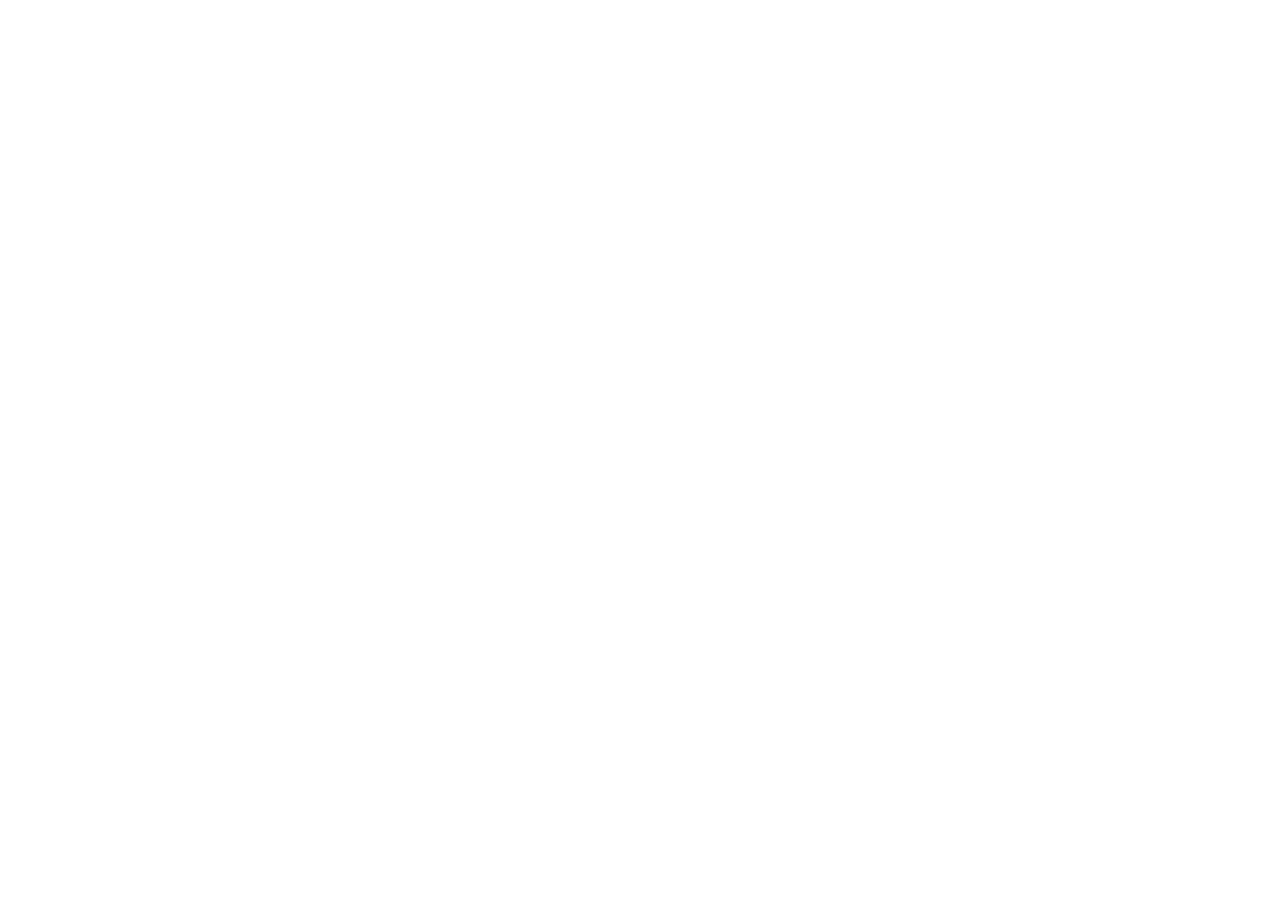
==== login.html @ 15aeef3e "pages edits" ====
<!DOCTYPE html>
<html lang="en">
  <head>
    <meta charset="UTF-8" />
    <meta name="viewport" content="width=device-width, initial-scale=1.0" />
    <meta http-equiv="X-UA-Compatible" content="ie=edge" />
    <title>Login</title>
  </head>
  <body></body>
</html>
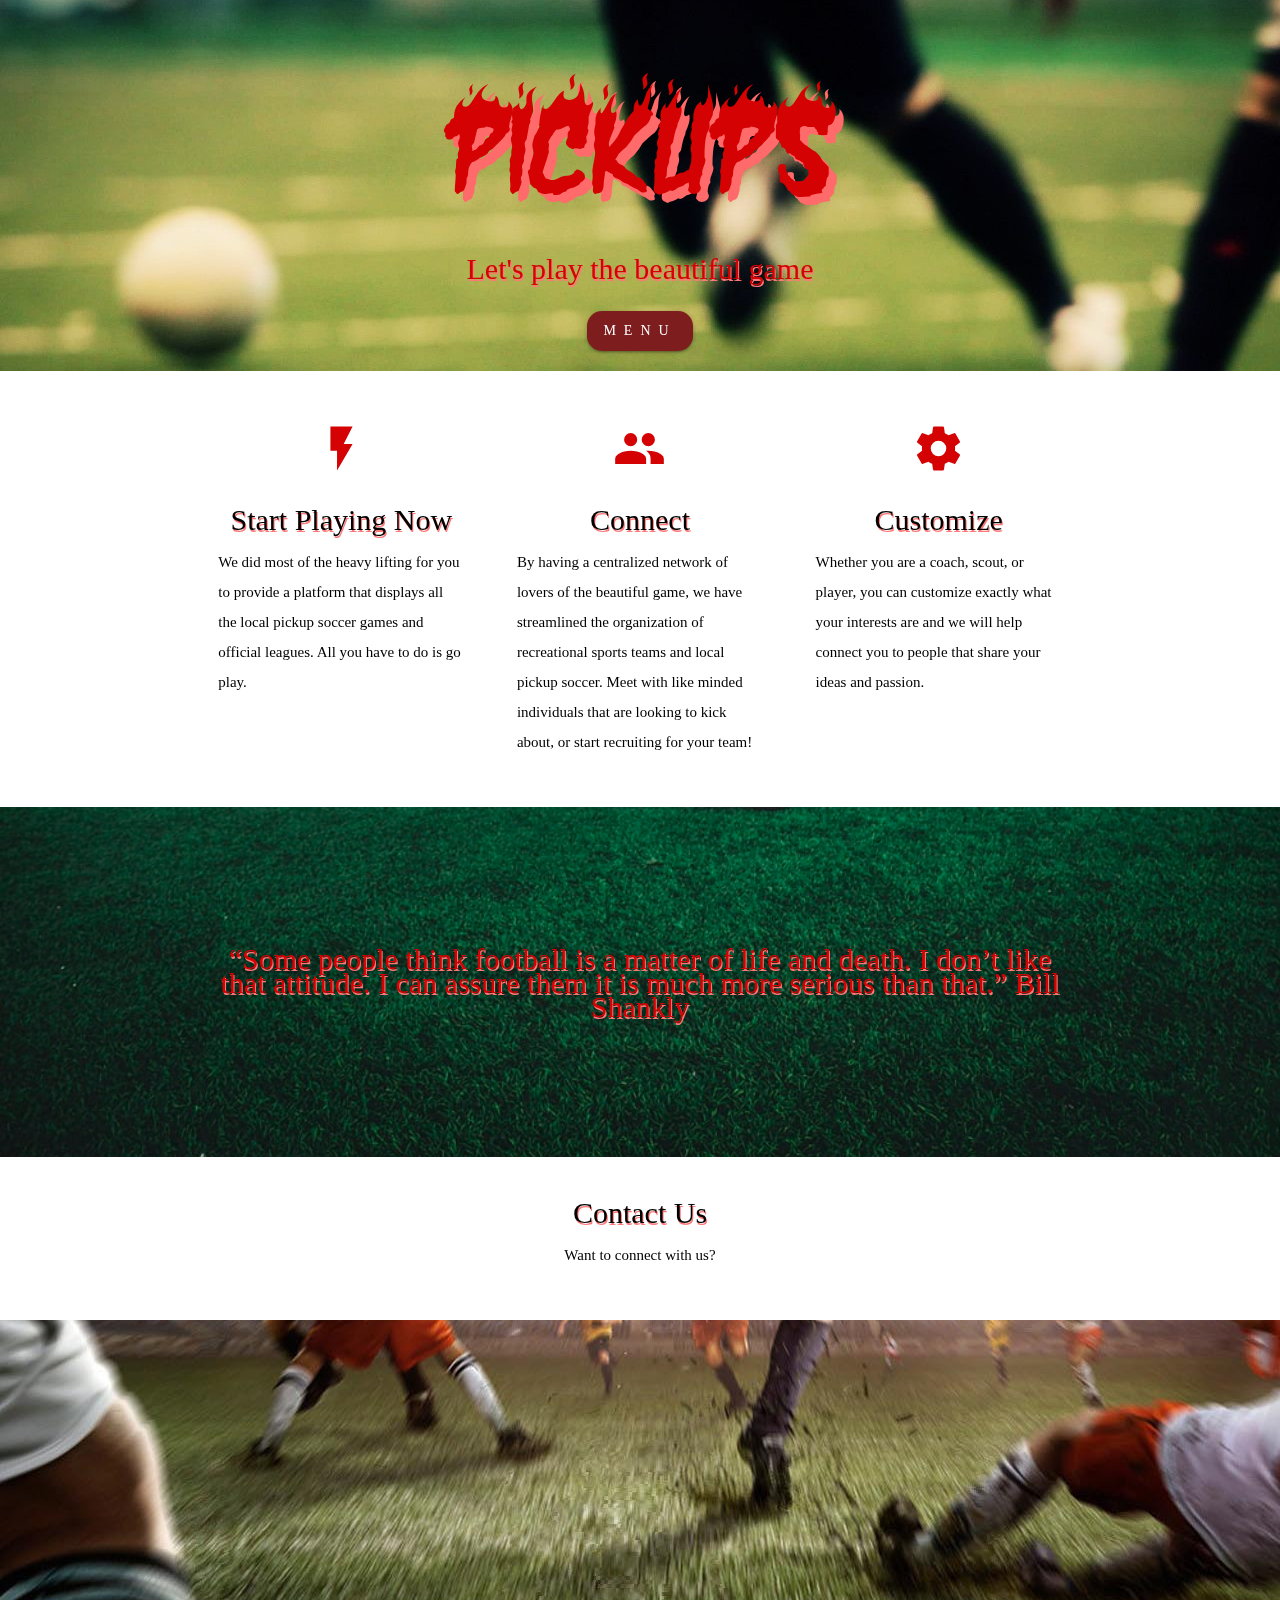
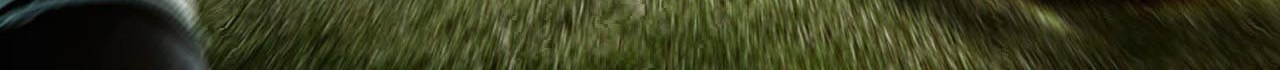
==== commit 5f782bd4: "login edits" ====
--- a/login.html
+++ b/login.html
@@ -1,10 +1,161 @@
 <!DOCTYPE html>
 <html lang="en">
   <head>
-    <meta charset="UTF-8" />
-    <meta name="viewport" content="width=device-width, initial-scale=1.0" />
-    <meta http-equiv="X-UA-Compatible" content="ie=edge" />
+    <meta http-equiv="Content-Type" content="text/html; charset=UTF-8" />
+    <meta name="viewport" content="width=device-width, initial-scale=1" />
     <title>Login</title>
+    <link
+      href="https://fonts.googleapis.com/icon?family=Material+Icons"
+      rel="stylesheet"
+    />
+    <link
+      href="css/materialize.css"
+      type="text/css"
+      rel="stylesheet"
+      media="screen,projection"
+    />
+    <link
+      href="css/style.css"
+      type="text/css"
+      rel="stylesheet"
+      media="screen,projection"
+    />
+    <link href="animate.css" type="text/css" rel="stylesheet" />
   </head>
-  <body></body>
+  <body>
+    <div id="index-banner" class="parallax-container">
+      <div class="section no-pad-bot">
+        <div class="container">
+          <h1 class="wobble animated">
+            PickUps
+          </h1>
+          <div class="row center">
+            <h5 class="header col s12 light">
+              Let's play the beautiful game
+            </h5>
+          </div>
+          <div class="row center">
+            <a class="dropdown-trigger btn" href="#" data-target="dropdown1"
+              >Menu</a
+            >
+            <ul id="dropdown1" class="dropdown-content" tabindex="0" style="">
+              <li tabindex="0">
+                <a href="play.html">Play</a>
+              </li>
+              <li tabindex="0">
+                <a href="recruit.html">Recruit</a>
+              </li>
+              <li tabindex="0">
+                <a href="about.html">About</a>
+              </li>
+              <li tabindex="0">
+                <a href="login.html">Login/Register</a>
+              </li>
+            </ul>
+          </div>
+          <br /><br />
+        </div>
+      </div>
+      <div class="parallax">
+        <img src="soccer2.jpg" alt="Soccer" />
+      </div>
+    </div>
+
+    <div class="container">
+      <div class="section">
+        <div class="row">
+          <div class="col s12 m4">
+            <div class="icon-block">
+              <h2 class="center brown-text">
+                <i class="material-icons">flash_on</i>
+              </h2>
+              <h5 class="center">Start Playing Now</h5>
+
+              <p class="light">
+                We did most of the heavy lifting for you to provide a platform
+                that displays all the local pickup soccer games and official
+                leagues. All you have to do is go play.
+              </p>
+            </div>
+          </div>
+
+          <div class="col s12 m4">
+            <div class="icon-block">
+              <h2 class="center brown-text">
+                <i class="material-icons">group</i>
+              </h2>
+              <h5 class="center">Connect</h5>
+
+              <p class="light">
+                By having a centralized network of lovers of the beautiful game,
+                we have streamlined the organization of recreational sports
+                teams and local pickup soccer. Meet with like minded individuals
+                that are looking to kick about, or start recruiting for your
+                team!
+              </p>
+            </div>
+          </div>
+
+          <div class="col s12 m4">
+            <div class="icon-block">
+              <h2 class="center brown-text">
+                <i class="material-icons">settings</i>
+              </h2>
+              <h5 class="center">Customize</h5>
+
+              <p class="light">
+                Whether you are a coach, scout, or player, you can customize
+                exactly what your interests are and we will help connect you to
+                people that share your ideas and passion.
+              </p>
+            </div>
+          </div>
+        </div>
+      </div>
+    </div>
+
+    <div class="parallax-container valign-wrapper">
+      <div class="section no-pad-bot">
+        <div class="container">
+          <div class="row center">
+            <h5 class="header col s12 light">
+              “Some people think football is a matter of life and death. I don’t
+              like that attitude. I can assure them it is much more serious than
+              that.” Bill Shankly
+            </h5>
+          </div>
+        </div>
+      </div>
+      <div class="parallax">
+        <img src="soccer1.jpeg" alt="Soccer player" />
+      </div>
+    </div>
+
+    <div class="container">
+      <div class="section">
+        <div class="row">
+          <div class="col s12 center">
+            <h3><i class="mdi-content-send brown-text"></i></h3>
+            <h5 class="center">Contact Us</h5>
+            <p>
+              Want to connect with us?
+            </p>
+          </div>
+        </div>
+      </div>
+    </div>
+
+    <div class="parallax-container valign-wrapper">
+      <div class="section no-pad-bot">
+        <div class="container"></div>
+      </div>
+      <div class="parallax">
+        <img src="soccer7.jpg" alt="Soccer Ball" />
+      </div>
+    </div>
+
+    <script src="https://code.jquery.com/jquery-2.1.1.min.js"></script>
+    <script src="js/materialize.js"></script>
+    <script src="js/init.js"></script>
+  </body>
 </html>
--- a/css/style.css
+++ b/css/style.css
@@ -0,0 +1,54 @@
+/* Custom Stylesheet */
+/**
+ * Use this file to override Materialize files so you can update
+ * the core Materialize files in the future
+ *
+ * Made By MaterializeCSS.com
+ */
+
+nav ul a,
+nav .brand-logo {
+  color: #d40202;
+}
+
+p {
+  line-height: 2rem;
+}
+
+.sidenav-trigger {
+  color: #d40202;
+}
+
+.parallax-container {
+  min-height: 350px;
+  line-height: 0;
+  height: auto;
+  color: #d40202;
+}
+.parallax-container .section {
+  width: 100%;
+}
+
+@media only screen and (max-width: 992px) {
+  .parallax-container .section {
+    position: absolute;
+    top: 40%;
+  }
+  #index-banner .section {
+    top: 10%;
+  }
+}
+
+@media only screen and (max-width: 600px) {
+  #index-banner .section {
+    top: 0;
+  }
+}
+
+.icon-block {
+  padding: 0 15px;
+}
+.icon-block .material-icons {
+  font-size: inherit;
+  color: #d40202;
+}
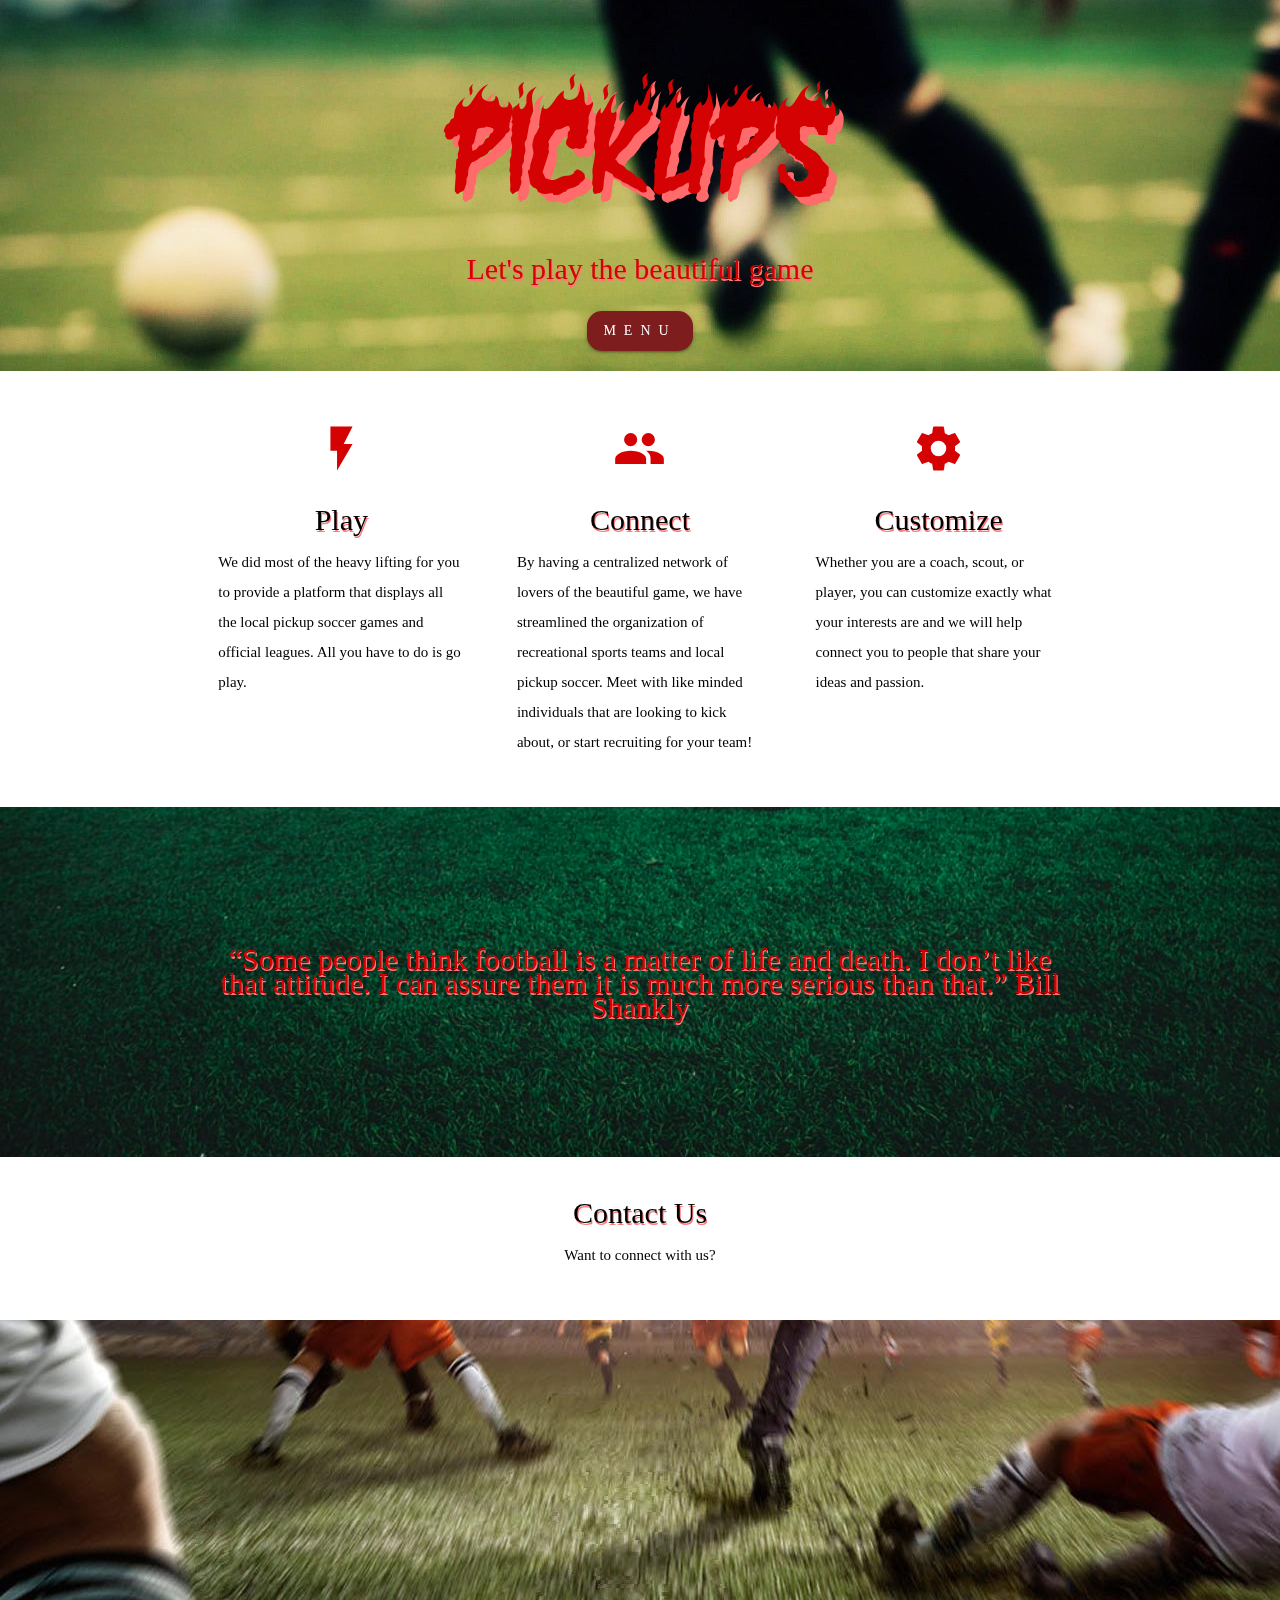
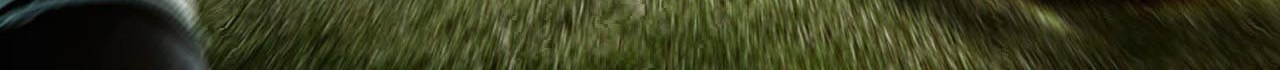
==== commit b83753f8: "css edits" ====
--- a/login.html
+++ b/login.html
@@ -69,7 +69,7 @@
               <h2 class="center brown-text">
                 <i class="material-icons">flash_on</i>
               </h2>
-              <h5 class="center">Start Playing Now</h5>
+              <h5 class="center">Play</h5>
 
               <p class="light">
                 We did most of the heavy lifting for you to provide a platform
